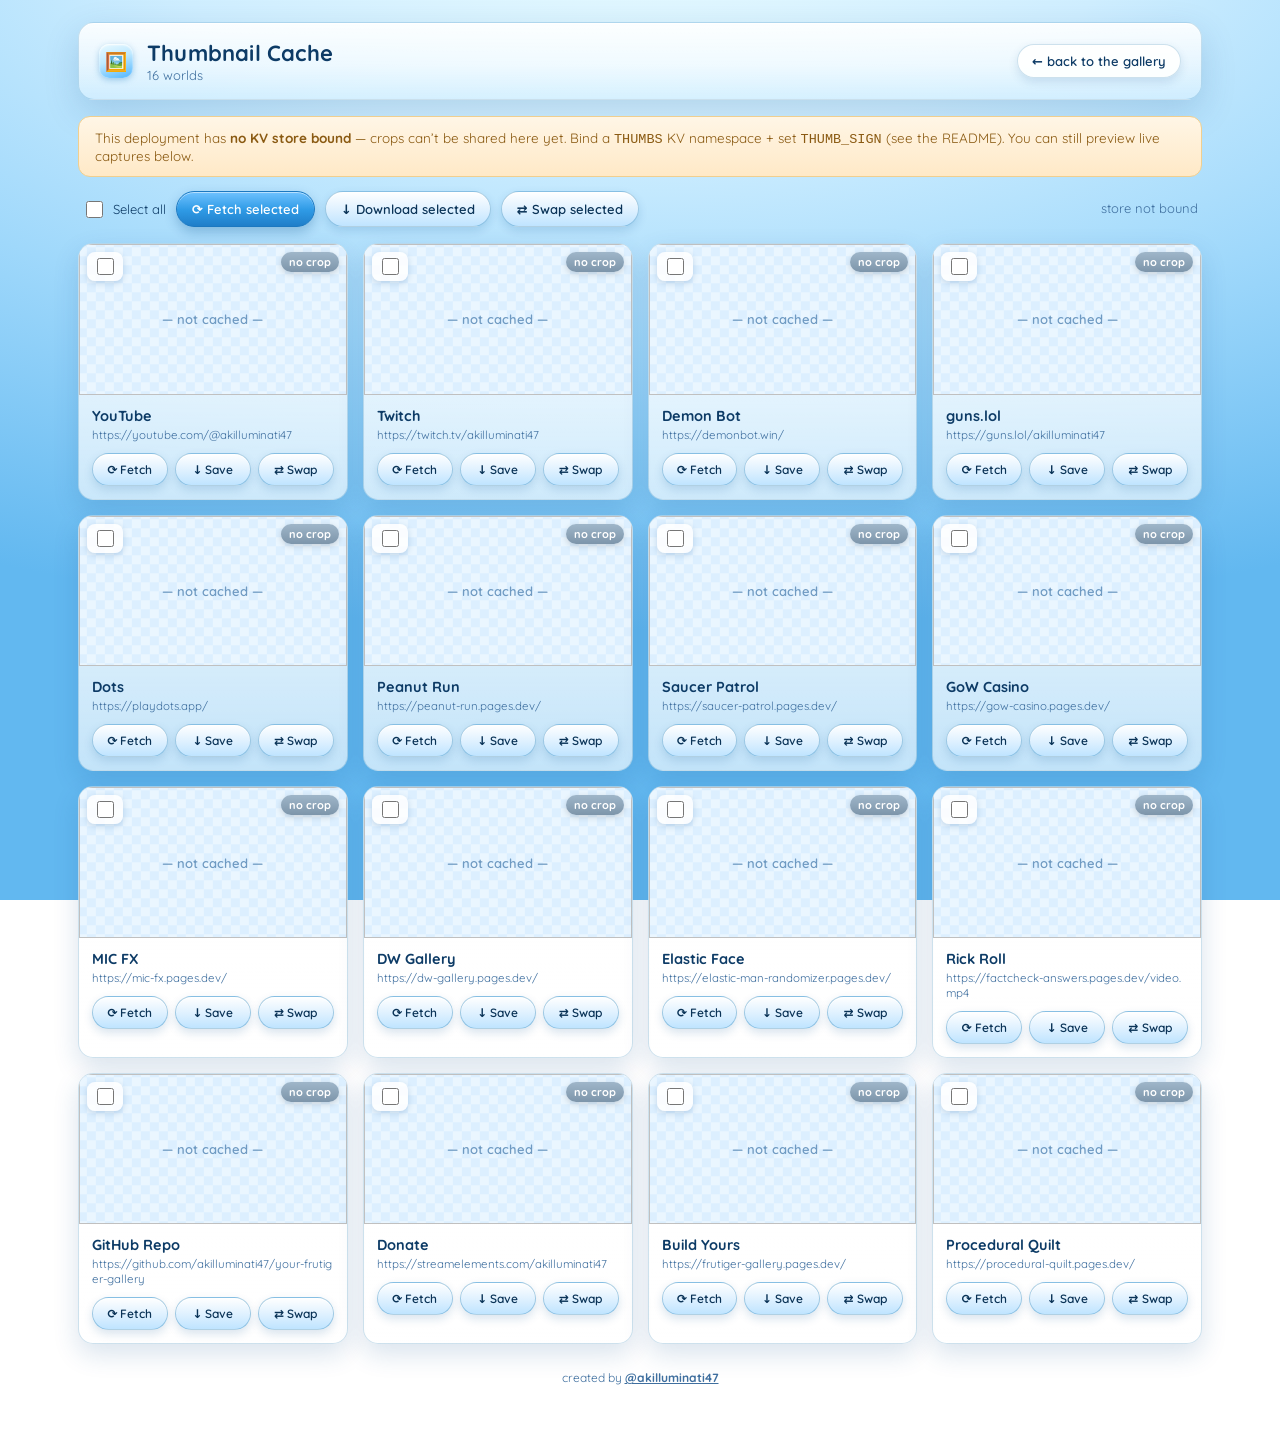
==== thumbs.html @ 0204e51e "the store learns whose portrait each world wears: a thum.io hold survives every auto-refresh, and a " ====
<!DOCTYPE html>
<html lang="en">
<head>
<meta charset="UTF-8" />
<meta name="viewport" content="width=device-width, initial-scale=1" />
<title>Thumbnail Cache · Frutiger Gallery</title>
<meta name="theme-color" content="#2aa9ff" />
<link rel="icon" type="image/svg+xml" href="/favicon.svg" />
<link rel="icon" href="/favicon.ico" sizes="any" />
<link rel="preconnect" href="https://fonts.googleapis.com" />
<link rel="stylesheet" href="https://fonts.googleapis.com/css2?family=Quicksand:wght@400;500;600;700&display=swap" />
<style>
  :root{
    --ink:#0d3b66; --ink-soft:#3f6f9f; --line:rgba(31,120,175,.22);
    --aqua1:#eafaff; --aqua2:#bfe9ff; --blue1:#4db4ff; --blue2:#1f8fe0;
    --good:#2f9e44; --warn:#e8a13a; --bad:#d0495f;
    --glass:rgba(255,255,255,.62); --glass-hi:rgba(255,255,255,.9);
  }
  *{ box-sizing:border-box; }
  html,body{ margin:0; min-height:100%; }
  body{
    font-family:'Quicksand',"Segoe UI",system-ui,sans-serif; color:var(--ink);
    background:
      radial-gradient(120% 80% at 50% -10%, #eafcff 0%, #cfeeff 32%, #9fd8fb 62%, #62b8f0 100%) fixed;
    -webkit-font-smoothing:antialiased;
  }
  /* drifting Aero bubbles, flat 2D */
  .bubbles{ position:fixed; inset:0; overflow:hidden; pointer-events:none; z-index:0; }
  .bubbles span{ position:absolute; bottom:-14vh; border-radius:50%;
    background:radial-gradient(circle at 32% 28%, rgba(255,255,255,.9), rgba(255,255,255,.25) 42%, rgba(120,200,255,.12) 70%);
    box-shadow:inset 0 0 12px rgba(255,255,255,.6); animation:rise linear infinite; opacity:.55; }
  @keyframes rise{ to{ transform:translateY(-120vh) translateX(3vw); opacity:0; } }

  .wrap{ position:relative; z-index:1; max-width:1160px; margin:0 auto; padding:22px 18px 70px; }

  header.bar{
    border-radius:16px; padding:16px 20px; margin-bottom:16px;
    background:linear-gradient(180deg, var(--glass-hi), var(--glass) 55%, rgba(214,240,255,.7));
    border:1px solid var(--line);
    box-shadow:0 1px 0 rgba(255,255,255,.9) inset, 0 12px 34px rgba(20,80,140,.18);
    display:flex; align-items:center; gap:14px; flex-wrap:wrap;
  }
  header.bar h1{ font-size:22px; margin:0; font-weight:700; letter-spacing:.2px; display:flex; align-items:center; gap:10px; }
  header.bar .sheen{ width:34px; height:34px; border-radius:10px; flex:0 0 auto;
    background:linear-gradient(160deg,#eafaff,#bfe9ff 45%,#4db4ff); box-shadow:inset 0 1px 2px #fff, 0 2px 6px rgba(30,120,190,.35);
    display:grid; place-items:center; font-size:18px; }
  header.bar .grow{ flex:1; }
  header.bar p{ margin:0; font-size:13px; color:var(--ink-soft); }
  a.home{ text-decoration:none; color:var(--ink); font-weight:600; font-size:13px;
    background:var(--glass-hi); border:1px solid var(--line); padding:8px 14px; border-radius:999px;
    box-shadow:0 1px 0 #fff inset, 0 4px 10px rgba(20,80,140,.14); }
  a.home:hover{ background:#fff; }

  .toolbar{ display:flex; align-items:center; gap:10px; flex-wrap:wrap; margin-bottom:16px; padding:0 4px; }
  .toolbar .status{ margin-left:auto; font-size:13px; color:var(--ink-soft); min-height:18px; }
  .banner{ border-radius:12px; padding:12px 16px; margin-bottom:14px; font-size:13.5px;
    background:linear-gradient(180deg,#fff6e6,#ffe9c7); border:1px solid #f0cf8f; color:#8a5a12; display:none; }
  .banner.show{ display:block; }

  button.btn{ font-family:inherit; font-weight:600; font-size:13px; color:#0a3357; cursor:pointer;
    border:1px solid rgba(31,120,175,.35); border-radius:999px; padding:9px 15px;
    background:linear-gradient(180deg,#ffffff, #dff1ff 52%, #bfe4ff);
    box-shadow:0 1px 0 #fff inset, 0 4px 10px rgba(20,90,150,.16); transition:filter .12s, transform .05s; }
  button.btn:hover{ filter:brightness(1.05); }
  button.btn:active{ transform:translateY(1px); }
  button.btn.primary{ color:#fff; border-color:#1c78c0;
    background:linear-gradient(180deg,#6fc2ff,#2f9be6 52%,#1f7ec9);
    box-shadow:0 1px 0 rgba(255,255,255,.5) inset, 0 5px 12px rgba(20,90,150,.3); }
  button.btn:disabled{ opacity:.5; cursor:default; filter:none; }

  .cbx{ display:inline-flex; align-items:center; gap:7px; font-size:13px; color:var(--ink); cursor:pointer; user-select:none; }
  .cbx input{ width:17px; height:17px; accent-color:#2f9be6; cursor:pointer; }

  .grid{ display:grid; grid-template-columns:repeat(auto-fill,minmax(250px,1fr)); gap:15px; }
  .card{ border-radius:15px; overflow:hidden; position:relative;
    background:linear-gradient(180deg, var(--glass-hi), var(--glass));
    border:1px solid var(--line); box-shadow:0 1px 0 #fff inset, 0 10px 26px rgba(20,80,140,.16); }
  .card.sel{ outline:2px solid #2f9be6; outline-offset:-2px; }
  .shot{ position:relative; aspect-ratio:16/9; background:
      repeating-conic-gradient(#eaf6ff 0% 25%, #dcefff 0% 50%) 50%/18px 18px; display:block; }
  .shot img{ width:100%; height:100%; object-fit:cover; display:block; }
  .shot .empty{ position:absolute; inset:0; display:grid; place-items:center; color:#6f9ac2; font-size:13px; font-weight:600; }
  .shot .pick{ position:absolute; top:8px; left:8px; z-index:2; background:rgba(255,255,255,.85);
    border-radius:8px; padding:3px 6px; box-shadow:0 2px 6px rgba(20,80,140,.2); }
  .shot .tag{ position:absolute; top:8px; right:8px; z-index:2; font-size:11px; font-weight:700; padding:3px 8px; border-radius:999px;
    color:#fff; box-shadow:0 2px 6px rgba(0,0,0,.15); }
  .tag.cached{ background:linear-gradient(180deg,#57c06e,#2f9e44); }
  .tag.none{ background:linear-gradient(180deg,#9fb6c9,#7d95aa); }
  .body{ padding:11px 13px 13px; }
  .body .name{ font-weight:700; font-size:14.5px; margin:0 0 2px; }
  .body .url{ font-size:11.5px; color:var(--ink-soft); word-break:break-all; margin:0 0 10px; }
  .body .age{ font-size:11px; color:var(--ink-soft); }
  .row{ display:flex; gap:7px; margin-top:9px; }
  .row .btn{ flex:1; padding:8px 6px; font-size:12px; }
  .mini{ font-size:11.5px; }
  footer{ text-align:center; margin-top:26px; font-size:12px; color:var(--ink-soft); }
  footer code{ background:rgba(255,255,255,.6); padding:1px 6px; border-radius:6px; }
  @media (prefers-reduced-motion: reduce){ .bubbles span{ animation:none; display:none; } }

  /* click-to-expand lightbox (view only — no uploads) */
  .shot img{ cursor:zoom-in; }
  .zoom{ position:fixed; inset:0; z-index:60; background:rgba(10,44,86,.55);
    -webkit-backdrop-filter:blur(4px); backdrop-filter:blur(4px);
    opacity:0; pointer-events:none; transition:opacity .28s ease; cursor:zoom-out; }
  .zoom.show{ opacity:1; pointer-events:auto; }
  .zoom img{ position:fixed; margin:0; border-radius:14px; object-fit:contain; background:rgba(255,255,255,.06);
    box-shadow:0 30px 90px rgba(8,40,80,.5), 0 0 0 3px rgba(255,255,255,.75);
    transition:left .34s cubic-bezier(.2,.72,.2,1), top .34s cubic-bezier(.2,.72,.2,1),
               width .34s cubic-bezier(.2,.72,.2,1), height .34s cubic-bezier(.2,.72,.2,1);
    will-change:left,top,width,height; }
  .zoom .hint{ position:fixed; bottom:20px; left:0; right:0; text-align:center; color:#fff;
    font-size:13px; font-weight:600; text-shadow:0 1px 4px rgba(0,40,80,.6); opacity:.85; }
  @media (prefers-reduced-motion: reduce){ .zoom img{ transition:none; } }

  /* ── shared glowing circle cursor (ported from the gallery) — mouse/pad/touch ── */
  body.cursor-live, body.cursor-live *{ cursor:none !important; }
  #crosshair{ position:fixed; left:0; top:0; z-index:90; pointer-events:none;
    transform:translate(-50%,-50%); opacity:0; transition:opacity .18s ease; }
  #crosshair.show{ opacity:1; }
  #crosshair .dot{ display:block; width:11px; height:11px; border-radius:50%; background:rgba(255,255,255,.95);
    box-shadow:0 0 8px rgba(120,210,255,.9), 0 0 2px rgba(0,80,160,.6);
    transition:transform .2s ease, background .2s ease, box-shadow .2s ease; }
  #crosshair.active .dot{ transform:scale(2.1); background:rgba(180,240,255,.98);
    box-shadow:0 0 18px rgba(120,210,255,1), 0 0 4px rgba(0,80,160,.7); }
  /* the virtual cursor lights whatever it's over — works for gamepad too (no native :hover) */
  .cursor-over{ filter:brightness(1.06); }
  button.cursor-over, a.cursor-over{ box-shadow:0 0 0 2px rgba(120,210,255,.7), 0 8px 18px rgba(20,90,150,.3) !important; }
</style>
</head>
<body>
<div class="bubbles" id="bubbles"></div>
<div class="wrap">
  <header class="bar">
    <span class="sheen">🖼️</span>
    <div>
      <h1>Thumbnail Cache</h1>
      <p id="sub">Reading the shared store…</p>
    </div>
    <span class="grow"></span>
    <a class="home" href="/" data-silent>← back to the gallery</a>
  </header>

  <div class="banner" id="banner"></div>

  <div class="toolbar">
    <label class="cbx"><input type="checkbox" id="all" /> Select all</label>
    <button class="btn primary" id="fetchSel">⟳ Fetch selected</button>
    <button class="btn" id="dlSel">↓ Download selected</button>
    <button class="btn" id="provSel">⇄ Swap selected</button>
    <span class="status" id="status"></span>
  </div>

  <div class="grid" id="grid"></div>

  <footer>
    created by <a href="https://github.com/akilluminati47/your-frutiger-gallery" style="color:inherit;font-weight:700;">@akilluminati47</a>
  </footer>
</div>

<div class="zoom" id="zoom"><img alt="expanded thumbnail" /><div class="hint">click anywhere to close</div></div>
<div id="crosshair"><span class="dot"></span></div>

<script type="module">
import { CONFIG } from './config.js';

const enc = encodeURIComponent;
const SHOT_W = 1600, SHOT_H = 900;
const $ = s => document.querySelector(s);

// ── bubbles ──
const bubbles = $('#bubbles');
for (let i = 0; i < 14; i++){
  const b = document.createElement('span');
  const size = 20 + Math.random()*70;
  b.style.cssText = `left:${Math.random()*100}%;width:${size}px;height:${size}px;
    animation-duration:${16+Math.random()*22}s;animation-delay:${-Math.random()*30}s;`;
  bubbles.appendChild(b);
}

// Fetch is the owner's deliberate re-capture, so a UNIQUE key rides the target:
// providers cache their render per exact URL, and a bare URL would happily replay
// a screenshot of the page as it USED to look (the stale-config poison) instead
// of rendering it fresh. Costs one render per press — exactly what Fetch means.
const freshTarget = url => {
  const full = /^https?:\/\//i.test(url) ? url : 'https://' + url;
  return `${full}${full.includes('?') ? '&' : '?'}fgfresh=${Date.now().toString(36)}`;
};
const microlinkURL = url =>
  `https://api.microlink.io/?url=${enc(freshTarget(url))}&screenshot=true&embed=screenshot.url`
  + `&viewport.width=${SHOT_W}&viewport.height=${SHOT_H}&viewport.deviceScaleFactor=1`
  + `&waitUntil=networkidle0&waitForTimeout=2500&meta=false`;
// thum.io rides through our own /api/shot proxy: its hotlink guard 403s a
// cross-origin browser fetch(), but the proxy captures server-side (16:9-pinned
// viewport, same as everywhere). The fgfresh-busted target defeats thum.io's
// upstream cache; &fresh= skips the proxy's own edge cache the same way.
const thumioURL = url =>
  `/api/shot?url=${enc(freshTarget(url))}&w=${SHOT_W}&h=${SHOT_H}&prov=thumio&fresh=${Date.now().toString(36)}`;

// ── per-world capture provider: microlink (sharp, 50/day per IP) ⇄ thum.io
// (keyless, quota-free). Every flip writes localStorage IMMEDIATELY — there is
// no save step, so a stray reload never loses a setting.
const PROV_KEY = 'fg-thumb-provider';
let prov = {};
try { prov = JSON.parse(localStorage.getItem(PROV_KEY) || '{}') || {}; } catch {}
const provOf  = url => prov[url] === 'thumio' ? 'thumio' : 'microlink';
const setProv = (url, p) => { prov[url] = p; try { localStorage.setItem(PROV_KEY, JSON.stringify(prov)); } catch {} };
const captureURL = url => provOf(url) === 'thumio' ? thumioURL(url) : microlinkURL(url);
const ago = ts => {
  if (!ts) return '';
  const s = Math.max(0, (Date.now() - ts) / 1000);
  if (s < 90) return 'just now';
  if (s < 5400) return Math.round(s/60) + ' min ago';
  if (s < 86400) return Math.round(s/3600) + ' h ago';
  return Math.round(s/86400) + ' d ago';
};

// worlds = corridor projects + every toggled-on end-wall slot, LIVE ones
// included: an interactive wall never shows its own crop on desktop, but its
// two static choices still matter — touch demotes live walls to normal
// captured worlds, and a design with the live toggle off hangs the capture —
// so the store needs entries for them like any other world.
const walls = CONFIG.walls || {};
const worlds = [
  ...(CONFIG.projects || []).map(p => ({ name: p.name, url: p.url })),
  ...['west','east'].filter(s => walls[s]?.on && walls[s].url?.trim())
                    .map(s => ({ name: walls[s].name || s + ' wall', url: walls[s].url.trim() })),
].filter((w, i, a) => a.findIndex(x => x.url === w.url) === i);   // dedupe by url

const grid = $('#grid'), statusEl = $('#status');
const setStatus = t => { statusEl.textContent = t || ''; };
const cards = new Map();   // url -> {el, img, tag, age, checkbox}

function slug(url){ return url.replace(/[^a-z0-9]+/gi,'-').replace(/^-+|-+$/g,'').slice(0,48) || 'thumb'; }
const previewSrc = url => `/api/thumb?url=${enc(url)}&v=${Date.now()}`;

function render(){
  grid.innerHTML = '';
  cards.clear();
  for (const w of worlds){
    const el = document.createElement('div');
    el.className = 'card';
    el.innerHTML = `
      <div class="shot">
        <label class="pick cbx"><input type="checkbox" /></label>
        <span class="tag none">no crop</span>
        <img alt="" hidden />
        <div class="empty">— not cached —</div>
      </div>
      <div class="body">
        <p class="name"></p>
        <p class="url"></p>
        <p class="age"></p>
        <p class="age hold" style="display:none;color:#7a5bb8;font-weight:700;">⚓ auto-refresh holds thum.io</p>
        <div class="row">
          <button class="btn mini act-fetch">⟳ Fetch</button>
          <button class="btn mini act-dl">↓ Save</button>
          <button class="btn mini act-prov"></button>
        </div>
      </div>`;
    el.querySelector('.name').textContent = w.name;
    el.querySelector('.url').textContent = w.url;
    const img = el.querySelector('img'), empty = el.querySelector('.empty');
    const tag = el.querySelector('.tag'), age = el.querySelector('.age');
    const hold = el.querySelector('.hold');
    const checkbox = el.querySelector('.pick input');

    checkbox.addEventListener('change', () => el.classList.toggle('sel', checkbox.checked));
    el.querySelector('.act-fetch').addEventListener('click', () => doFetch(w.url));
    el.querySelector('.act-dl').addEventListener('click', () => download(w.url, slug(w.url)));
    // Swap = show the OTHER provider's crop. The store parks up to one crop per
    // provider, so this first asks the server to exchange active↔parked; if
    // nothing is parked yet it captures the other provider's crop right here.
    // Preference persists the moment it flips — no save step.
    const provBtn = el.querySelector('.act-prov');
    provBtn.textContent = '⇄ Swap';
    provBtn.title = 'captures via ' + provOf(w.url);
    provBtn.addEventListener('click', () => doSwap(w));
    // click the crop (not the checkbox) → expand it XXL; any click shrinks it back
    el.querySelector('.shot').addEventListener('click', e => {
      if (e.target.closest('.pick')) return;
      if (!img.hidden && img.src) openZoom(img);
    });

    cards.set(w.url, { el, img, empty, tag, age, hold, checkbox, provBtn });
    grid.appendChild(el);
  }
  $('#sub').textContent = `${worlds.length} worlds`;
}

function showCrop(url, ts, prov){
  const c = cards.get(url); if (!c) return;
  c.img.hidden = false; c.empty.style.display = 'none';
  c.img.src = previewSrc(url);
  c.tag.className = 'tag cached';
  c.tag.textContent = prov ? (prov === 'thumio' ? 'thum.io' : 'microlink') : 'cached';
  c.age.textContent = ts ? 'captured ' + ago(ts) : 'stored';
  if (prov){ c.activeProv = prov; if (c.provBtn) c.provBtn.title = 'showing ' + prov; }
}
function showEmpty(url){
  const c = cards.get(url); if (!c) return;
  c.img.hidden = true; c.empty.style.display = 'grid';
  c.tag.className = 'tag none'; c.tag.textContent = 'no crop';
  c.age.textContent = '';
}
// the HOLD is the store's own memory (prov:<url> key, no TTL): a held world's
// auto-refresh renders on thum.io from every visitor, not just this browser.
// Mirror it into the card + localStorage so Fetch here follows it too.
function setHeld(url, held){
  const c = cards.get(url); if (!c) return;
  c.held = held;
  setProv(url, held ? 'thumio' : 'microlink');
  c.provBtn.title = held ? 'auto-refresh holds thum.io — ⇄ swaps back to microlink'
                         : 'captures via microlink (default)';
  c.hold.style.display = held ? '' : 'none';
}

async function refreshList(){
  let data;
  try { data = await (await fetch('/api/thumb?list', { cache:'no-store' })).json(); }
  catch { data = { bound:false, thumbs:[] }; }
  const banner = $('#banner');
  if (!data.bound){
    banner.className = 'banner show';
    banner.innerHTML = 'This deployment has <b>no KV store bound</b> — crops can’t be shared here yet. '
      + 'Bind a <code>THUMBS</code> KV namespace + set <code>THUMB_SIGN</code> (see the README). '
      + 'You can still preview live captures below.';
  } else { banner.className = 'banner'; }
  const byUrl = new Map((data.thumbs||[]).map(t => [t.url, t]));
  // held worlds (the store's own no-TTL memory) — shown even on browsers that
  // never flipped anything locally, and synced into this browser's preference
  const heldSet = new Set(data.held || []);
  for (const w of worlds){
    const full = /^https?:\/\//i.test(w.url) ? w.url : 'https://' + w.url;
    const t = byUrl.get(full) || byUrl.get(w.url);
    if (t){ showCrop(w.url, t.ts, t.prov); if (t.prov) setProv(w.url, t.prov); }   // pref follows what's showing
    else showEmpty(w.url);
    setHeld(w.url, heldSet.has(full) || heldSet.has(w.url));
  }
  const n = (data.thumbs||[]).length;
  setStatus(data.bound ? `${n} crop${n===1?'':'s'} in the store` : 'store not bound');
}

async function getToken(url){
  const r = await fetch(`/api/thumb?url=${enc(url)}`, { cache:'no-store' });
  return r.headers.get('x-thumb-ask');
}
async function doFetch(url){
  const c = cards.get(url); if (c) { c.tag.className='tag none'; c.tag.textContent='fetching…'; }
  try {
    const p = provOf(url);
    const tok = await getToken(url);
    const res = await fetch(captureURL(url), { mode:'cors' });
    if (!res.ok) throw new Error(p + ' ' + res.status + (p === 'microlink' && res.status === 429 ? ' (IP quota spent — try cellular or ⇄ Swap)' : ''));
    const blob = await res.blob();
    if (!blob.type.startsWith('image/')) throw new Error('not an image');
    if (!tok) throw new Error('no store bound');
    // prov rides along so the store can PARK a different provider's crop
    // instead of erasing it — each world keeps up to one crop per provider.
    // hold=1 marks this as the owner's DELIBERATE pick: thum.io pins the
    // world's auto-refresh to thum.io (every future 24h re-capture, from any
    // visitor, renders there); microlink releases the hold back to default.
    const put = await fetch(`/api/thumb?url=${enc(url)}&t=${enc(tok)}&prov=${p}&hold=1`, { method:'PUT', body:blob, headers:{ 'content-type':blob.type } });
    if (!put.ok) throw new Error('store ' + put.status);
    showCrop(url, Date.now(), p); setHeld(url, p === 'thumio'); setStatus('stored ' + url);
  } catch (e){
    if (c) { c.tag.className='tag none'; c.tag.textContent='failed'; }
    setStatus('✗ ' + url + ' — ' + e.message);
  }
}
// Swap: flip a world to the OTHER provider's crop. Server-side exchange first
// (both crops stay stored — nothing is erased); when the other crop isn't
// parked yet, auto-fetch it — that PUT parks the current one and the pair is
// complete. Either way the preference lands in localStorage immediately.
async function doSwap(w){
  const c = cards.get(w.url);
  const cur = c?.activeProv || provOf(w.url);
  const want = cur === 'microlink' ? 'thumio' : 'microlink';
  setProv(w.url, want);
  if (c?.provBtn) c.provBtn.title = 'captures via ' + want;
  try {
    const tok = await getToken(w.url);
    if (!tok) throw new Error('no store bound');
    const r = await fetch(`/api/thumb?url=${enc(w.url)}&swap=1&t=${enc(tok)}`, { method:'PUT' });
    if (r.ok){
      const j = await r.json().catch(() => null);
      const active = j?.active || want;
      setProv(w.url, active);
      showCrop(w.url, Date.now(), active);
      // the server moved the hold with the swap: thum.io active = held (every
      // future auto-refresh renders there), microlink active = released
      setHeld(w.url, active === 'thumio');
      setStatus(`${w.name} → ${active === 'thumio' ? 'thum.io' : 'microlink'} crop`
              + (active === 'thumio' ? ' (held for auto-refresh)' : ''));
      return;
    }
    // nothing parked for the other side yet → capture it now (parks the old one)
    setStatus(`${w.name}: no stored ${want} crop — fetching…`);
    await doFetch(w.url);
  } catch (e){ setStatus('✗ swap ' + w.url + ' — ' + e.message); }
}

async function download(url, name){
  try {
    const r = await fetch(`/api/thumb?url=${enc(url)}`);
    if (!r.ok) { setStatus('nothing cached for ' + url); return; }
    const blob = await r.blob();
    const a = document.createElement('a');
    a.href = URL.createObjectURL(blob); a.download = name + '.png'; a.click();
    setTimeout(() => URL.revokeObjectURL(a.href), 4000);
  } catch (e){ setStatus('✗ download — ' + e.message); }
}

const selected = () => worlds.filter(w => cards.get(w.url)?.checkbox.checked);
$('#all').addEventListener('change', e => {
  for (const w of worlds){ const c = cards.get(w.url); if (c){ c.checkbox.checked = e.target.checked; c.el.classList.toggle('sel', e.target.checked); } }
});
$('#fetchSel').addEventListener('click', async () => {
  const sel = selected(); if (!sel.length) return setStatus('nothing selected');
  $('#fetchSel').disabled = true;
  let i = 0;
  for (const w of sel){ setStatus(`fetching ${++i}/${sel.length}…`); await doFetch(w.url); }   // sequential: kind to microlink's burst limit
  $('#fetchSel').disabled = false; setStatus(`done — fetched ${sel.length}`);
});
$('#dlSel').addEventListener('click', async () => {
  const sel = selected(); if (!sel.length) return setStatus('nothing selected');
  for (const w of sel){ await download(w.url, slug(w.url)); await new Promise(r => setTimeout(r, 250)); }
});
// group swap: each selected world bounces to its own OTHER provider's crop,
// sequentially (auto-fetches are kind to the burst limits). Every flip writes
// localStorage immediately, same as the per-card pill.
$('#provSel').addEventListener('click', async () => {
  const sel = selected(); if (!sel.length) return setStatus('nothing selected');
  $('#provSel').disabled = true;
  let i = 0;
  for (const w of sel){ setStatus(`swapping ${++i}/${sel.length}…`); await doSwap(w); }
  $('#provSel').disabled = false; setStatus(`done — swapped ${sel.length}`);
});

// ── click-to-expand lightbox: grow from the card's spot to XXL, click to shrink ──
const zoom = $('#zoom'), zoomImg = zoom.querySelector('img');
let zoomState = null;
const rectOf = el => { const r = el.getBoundingClientRect(); return { left:r.left, top:r.top, width:r.width, height:r.height }; };
const place = r => { zoomImg.style.left=r.left+'px'; zoomImg.style.top=r.top+'px'; zoomImg.style.width=r.width+'px'; zoomImg.style.height=r.height+'px'; };
function targetRect(nw, nh){
  const maxW = innerWidth*0.94, maxH = innerHeight*0.9;
  const ar = (nw && nh) ? nw/nh : 16/9;
  let w = maxW, h = w/ar;
  if (h > maxH){ h = maxH; w = h*ar; }
  return { left:(innerWidth-w)/2, top:(innerHeight-h)/2, width:w, height:h };
}
function openZoom(srcImg){
  if (zoomState) return;
  const from = rectOf(srcImg);
  zoomState = { from };
  zoomImg.src = srcImg.src;
  place(from);
  zoom.classList.add('show');
  const grow = () => requestAnimationFrame(() => place(targetRect(zoomImg.naturalWidth, zoomImg.naturalHeight)));
  if (zoomImg.complete && zoomImg.naturalWidth) grow(); else zoomImg.onload = grow;
}
function closeZoom(){
  if (!zoomState) return;
  place(zoomState.from);                 // shrink back to the card spot
  zoom.classList.remove('show');
  const s = zoomState; zoomState = null;
  setTimeout(() => { if (!zoomState) zoomImg.removeAttribute('src'); }, 360);
}
zoom.addEventListener('click', closeZoom);
addEventListener('keydown', e => { if (e.key === 'Escape') closeZoom(); });
addEventListener('resize', () => { if (zoomState) place(targetRect(zoomImg.naturalWidth, zoomImg.naturalHeight)); });

// ── console SFX: Information Bar on hover, User Account Control on press ──
const sfx = (() => {
  const SRC = { hover:'/sfx/Windows Information Bar.wav', press:'/sfx/Windows User Account Control.wav' };
  let ctx, master; const raw = {}, bufs = {};
  for (const [k,u] of Object.entries(SRC)) raw[k] = fetch(u).then(r => r.ok ? r.arrayBuffer() : null).catch(() => null);
  function init(){
    if (ctx){ ctx.resume(); return; }
    ctx = new (window.AudioContext || window.webkitAudioContext)();
    master = ctx.createGain(); master.gain.value = 0.6; master.connect(ctx.destination);
    for (const k of Object.keys(raw)) raw[k].then(ab => ab && ctx.decodeAudioData(ab)).then(b => bufs[k]=b).catch(()=>{});
  }
  function play(k, g){ if (!ctx || !bufs[k]) return; const s = ctx.createBufferSource(); s.buffer = bufs[k];
    const gain = ctx.createGain(); gain.gain.value = g; s.connect(gain); gain.connect(master); s.start(); }
  return { init, hover:() => play('hover', 0.5), press:() => play('press', 0.9) };
})();
addEventListener('pointerdown', () => sfx.init(), { once:true });
addEventListener('keydown',     () => sfx.init(), { once:true });

// ── glowing circle cursor shared by mouse, gamepad, and touch ──
const cross = document.getElementById('crosshair');
const INTERACTIVE = 'button, a, label.cbx, .card .shot';
let hoverEl = null;
function setHover(el){
  const t = (el && !el.disabled) ? el : null;
  if (t === hoverEl) return;
  hoverEl?.classList.remove('cursor-over');
  t?.classList.add('cursor-over');
  hoverEl = t; cross.classList.toggle('active', !!t);
  if (t) sfx.hover();
}
const atPoint = (x, y) => document.elementFromPoint(x, y)?.closest?.(INTERACTIVE) || null;
addEventListener('mousemove', e => {
  document.body.classList.add('cursor-live');
  cross.style.left = e.clientX + 'px'; cross.style.top = e.clientY + 'px'; cross.classList.add('show');
  setHover(atPoint(e.clientX, e.clientY));
}, { passive:true });
document.addEventListener('mouseleave', () => { cross.classList.remove('show'); setHover(null); });
addEventListener('click', e => { if (e.target.closest(INTERACTIVE) && !e.target.closest('[data-silent]')) sfx.press(); }, true);

// touch: a finger drives the circle; the native tap still fires the control
addEventListener('touchstart', e => {
  const t = e.touches[0]; if (!t) return;
  cross.style.left = t.clientX + 'px'; cross.style.top = t.clientY + 'px'; cross.classList.add('show');
  cross.classList.toggle('active', !!atPoint(t.clientX, t.clientY));
}, { passive:true });
addEventListener('touchmove', e => {
  const t = e.touches[0]; if (!t) return;
  cross.style.left = t.clientX + 'px'; cross.style.top = t.clientY + 'px';
  cross.classList.toggle('active', !!atPoint(t.clientX, t.clientY));
}, { passive:true });
addEventListener('touchend', () => setTimeout(() => cross.classList.remove('show'), 350));

// gamepad: left stick moves the circle, A clicks what it's over, right stick scrolls
let padIndex = null, aPrev = false, lastPadT = performance.now();
const pc = { x: innerWidth/2, y: innerHeight/2, ready:false };
addEventListener('gamepadconnected',    e => { padIndex = e.gamepad.index; sfx.init(); });
addEventListener('gamepaddisconnected', e => { if (padIndex === e.gamepad.index){ padIndex = null; cross.classList.remove('show'); setHover(null); } });
function padLoop(now){
  const dt = Math.min(0.05, (now - lastPadT) / 1000); lastPadT = now;
  const gp = (padIndex != null && navigator.getGamepads) ? navigator.getGamepads()[padIndex] : null;
  if (gp){
    const dz = v => Math.abs(v) < 0.14 ? 0 : v;
    const lx = dz(gp.axes[0] || 0), ly = dz(gp.axes[1] || 0), ry = dz(gp.axes[3] || 0);
    if (lx || ly) pc.ready = true;
    pc.x = Math.max(0, Math.min(innerWidth,  pc.x + lx * 950 * dt));
    pc.y = Math.max(0, Math.min(innerHeight, pc.y + ly * 950 * dt));
    if (ry) scrollBy(0, ry * 900 * dt);
    if (pc.ready){
      document.body.classList.add('cursor-live');
      cross.style.left = pc.x + 'px'; cross.style.top = pc.y + 'px'; cross.classList.add('show');
      setHover(atPoint(pc.x, pc.y));
      const a = !!gp.buttons[0]?.pressed;
      if (a && !aPrev && hoverEl){ sfx.press(); hoverEl.click(); }
      aPrev = a;
    }
  }
  requestAnimationFrame(padLoop);
}
requestAnimationFrame(padLoop);

render();
refreshList();
</script>
</body>
</html>
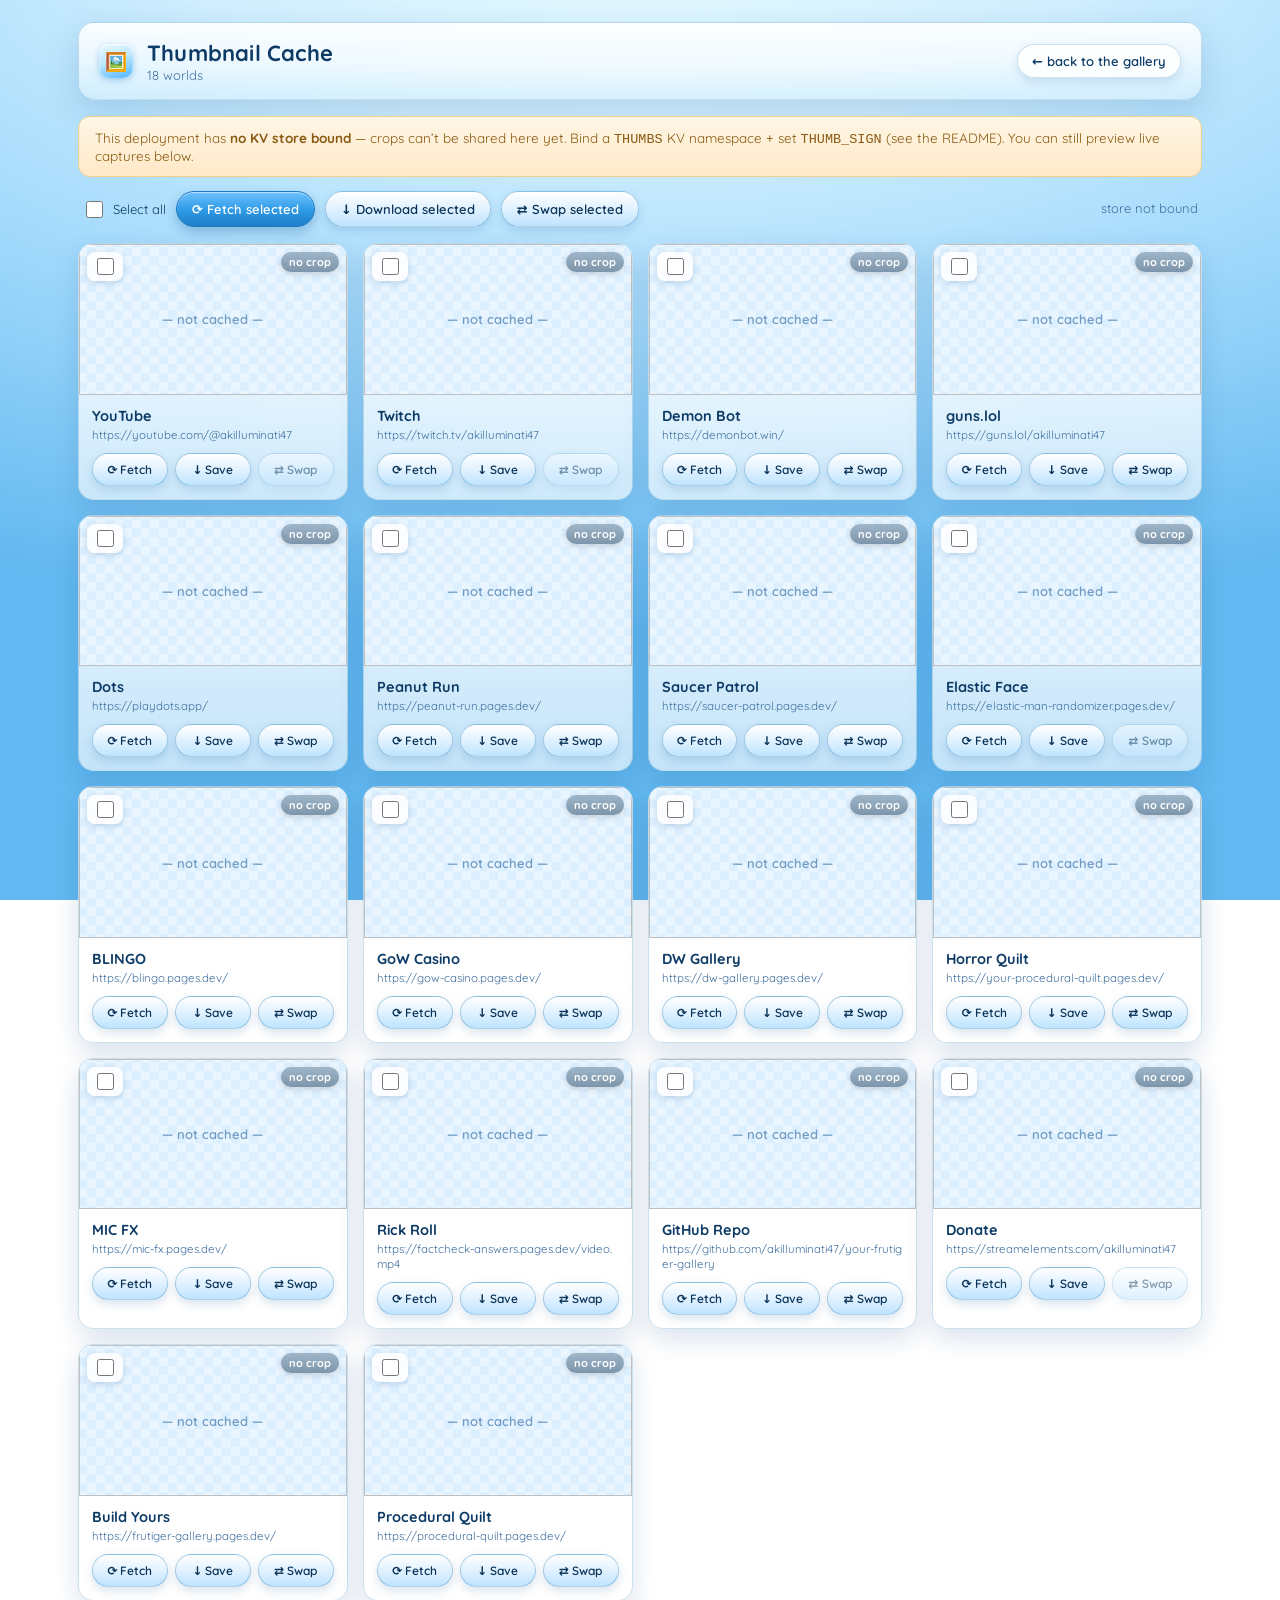
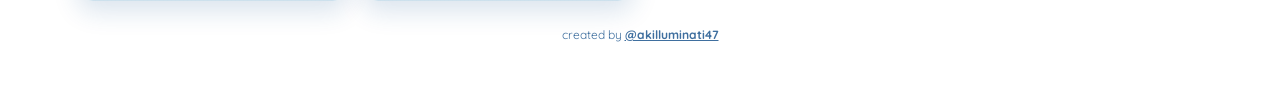
==== commit 08152755: "owner.config can pin a world's thumbnail provider; /thumbs greys out its Swap Some pages only ever c" ====
--- a/thumbs.html
+++ b/thumbs.html
@@ -167,6 +167,13 @@
 const SHOT_W = 1600, SHOT_H = 900;
 const $ = s => document.querySelector(s);
 
+// tell an open gallery tab a crop changed, so it re-pulls the store at once
+// instead of waiting for a tab-refocus (its own belt-and-braces cue). Harmless
+// where the gallery isn't open; unsupported browsers just lean on refocus.
+let _bc = null;
+try { _bc = new BroadcastChannel('fg-thumbs'); } catch {}
+const pingGallery = () => { try { _bc?.postMessage('changed'); } catch {} };
+
 // ── bubbles ──
 const bubbles = $('#bubbles');
 for (let i = 0; i < 14; i++){
@@ -196,15 +203,37 @@
 const thumioURL = url =>
   `/api/shot?url=${enc(freshTarget(url))}&w=${SHOT_W}&h=${SHOT_H}&prov=thumio&fresh=${Date.now().toString(36)}`;
 
+// worlds = corridor projects + every toggled-on end-wall slot, LIVE ones
+// included: an interactive wall never shows its own crop on desktop, but its
+// two static choices still matter — touch demotes live walls to normal
+// captured worlds, and a design with the live toggle off hangs the capture —
+// so the store needs entries for them like any other world.
+// A world may carry thumbLock ("thumio" | "microlink") from owner.config.json:
+// the owner pinning that world to one provider because the other never renders
+// it right. Anything else (absent, empty, a typo) leaves it swappable.
+const walls = CONFIG.walls || {};
+const lockOf_ = w => (w?.thumbLock === 'thumio' || w?.thumbLock === 'microlink') ? w.thumbLock : null;
+const worlds = [
+  ...(CONFIG.projects || []).map(p => ({ name: p.name, url: p.url, lock: lockOf_(p) })),
+  ...['west','east'].filter(s => walls[s]?.on && walls[s].url?.trim())
+                    .map(s => ({ name: walls[s].name || s + ' wall', url: walls[s].url.trim(), lock: lockOf_(walls[s]) })),
+].filter((w, i, a) => a.findIndex(x => x.url === w.url) === i);   // dedupe by url
+const LOCKS = new Map(worlds.filter(w => w.lock).map(w => [w.url, w.lock]));
+
 // ── per-world capture provider: microlink (sharp, 50/day per IP) ⇄ thum.io
 // (keyless, quota-free). Every flip writes localStorage IMMEDIATELY — there is
 // no save step, so a stray reload never loses a setting.
+// An owner-config lock OUTRANKS all of it: it wins over the stored preference
+// (so Fetch always captures via the locked provider — and the hold that PUT
+// writes pins every visitor's auto-refresh there too) and setProv refuses to
+// record anything against it, so a Fetch or a held-sync can't drift it loose.
 const PROV_KEY = 'fg-thumb-provider';
 let prov = {};
 try { prov = JSON.parse(localStorage.getItem(PROV_KEY) || '{}') || {}; } catch {}
-const provOf  = url => prov[url] === 'thumio' ? 'thumio' : 'microlink';
-const setProv = (url, p) => { prov[url] = p; try { localStorage.setItem(PROV_KEY, JSON.stringify(prov)); } catch {} };
-const captureURL = url => provOf(url) === 'thumio' ? thumioURL(url) : microlinkURL(url);
+const lockOf  = url => LOCKS.get(url) || null;
+const provOf  = url => lockOf(url) || (prov[url] === 'thumio' ? 'thumio' : 'microlink');
+const setProv = (url, p) => { if (lockOf(url)) return; prov[url] = p; try { localStorage.setItem(PROV_KEY, JSON.stringify(prov)); } catch {} };
+const captureVia = (url, p) => p === 'thumio' ? thumioURL(url) : microlinkURL(url);
 const ago = ts => {
   if (!ts) return '';
   const s = Math.max(0, (Date.now() - ts) / 1000);
@@ -214,21 +243,20 @@
   return Math.round(s/86400) + ' d ago';
 };
 
-// worlds = corridor projects + every toggled-on end-wall slot, LIVE ones
-// included: an interactive wall never shows its own crop on desktop, but its
-// two static choices still matter — touch demotes live walls to normal
-// captured worlds, and a design with the live toggle off hangs the capture —
-// so the store needs entries for them like any other world.
-const walls = CONFIG.walls || {};
-const worlds = [
-  ...(CONFIG.projects || []).map(p => ({ name: p.name, url: p.url })),
-  ...['west','east'].filter(s => walls[s]?.on && walls[s].url?.trim())
-                    .map(s => ({ name: walls[s].name || s + ' wall', url: walls[s].url.trim() })),
-].filter((w, i, a) => a.findIndex(x => x.url === w.url) === i);   // dedupe by url
-
 const grid = $('#grid'), statusEl = $('#status');
 const setStatus = t => { statusEl.textContent = t || ''; };
 const cards = new Map();   // url -> {el, img, tag, age, checkbox}
+
+// The ⇄ Swap pill's tooltip is rewritten from a few places (the crop that came
+// back, the store's hold, a swap just taken), so the owner-config lock is
+// applied HERE rather than at any one of them — otherwise the next refresh
+// would quietly hand a locked world its swappable tooltip back.
+function setProvBtn(url, note){
+  const c = cards.get(url); if (!c?.provBtn) return;
+  const lock = lockOf(url);
+  c.provBtn.disabled = !!lock;                       // greys out via button.btn:disabled
+  c.provBtn.title = lock ? 'owner config locked' : note;
+}
 
 function slug(url){ return url.replace(/[^a-z0-9]+/gi,'-').replace(/^-+|-+$/g,'').slice(0,48) || 'thumb'; }
 const previewSrc = url => `/api/thumb?url=${enc(url)}&v=${Date.now()}`;
@@ -250,7 +278,6 @@
         <p class="name"></p>
         <p class="url"></p>
         <p class="age"></p>
-        <p class="age hold" style="display:none;color:#7a5bb8;font-weight:700;">⚓ auto-refresh holds thum.io</p>
         <div class="row">
           <button class="btn mini act-fetch">⟳ Fetch</button>
           <button class="btn mini act-dl">↓ Save</button>
@@ -261,7 +288,6 @@
     el.querySelector('.url').textContent = w.url;
     const img = el.querySelector('img'), empty = el.querySelector('.empty');
     const tag = el.querySelector('.tag'), age = el.querySelector('.age');
-    const hold = el.querySelector('.hold');
     const checkbox = el.querySelector('.pick input');
 
     checkbox.addEventListener('change', () => el.classList.toggle('sel', checkbox.checked));
@@ -271,17 +297,24 @@
     // provider, so this first asks the server to exchange active↔parked; if
     // nothing is parked yet it captures the other provider's crop right here.
     // Preference persists the moment it flips — no save step.
+    // A thumbLock world has no other side to show: the pill greys out and the
+    // click never binds (disabled already swallows it — this just says so).
     const provBtn = el.querySelector('.act-prov');
     provBtn.textContent = '⇄ Swap';
-    provBtn.title = 'captures via ' + provOf(w.url);
-    provBtn.addEventListener('click', () => doSwap(w));
+    if (w.lock){
+      provBtn.disabled = true;
+      provBtn.title = 'owner config locked';
+    } else {
+      provBtn.title = 'captures via ' + provOf(w.url);
+      provBtn.addEventListener('click', () => doSwap(w));
+    }
     // click the crop (not the checkbox) → expand it XXL; any click shrinks it back
     el.querySelector('.shot').addEventListener('click', e => {
       if (e.target.closest('.pick')) return;
       if (!img.hidden && img.src) openZoom(img);
     });
 
-    cards.set(w.url, { el, img, empty, tag, age, hold, checkbox, provBtn });
+    cards.set(w.url, { el, img, empty, tag, age, checkbox, provBtn });
     grid.appendChild(el);
   }
   $('#sub').textContent = `${worlds.length} worlds`;
@@ -294,7 +327,7 @@
   c.tag.className = 'tag cached';
   c.tag.textContent = prov ? (prov === 'thumio' ? 'thum.io' : 'microlink') : 'cached';
   c.age.textContent = ts ? 'captured ' + ago(ts) : 'stored';
-  if (prov){ c.activeProv = prov; if (c.provBtn) c.provBtn.title = 'showing ' + prov; }
+  if (prov){ c.activeProv = prov; setProvBtn(url, 'showing ' + prov); }
 }
 function showEmpty(url){
   const c = cards.get(url); if (!c) return;
@@ -304,14 +337,15 @@
 }
 // the HOLD is the store's own memory (prov:<url> key, no TTL): a held world's
 // auto-refresh renders on thum.io from every visitor, not just this browser.
-// Mirror it into the card + localStorage so Fetch here follows it too.
+// Mirror it into localStorage so Fetch here follows it too — no badge, no
+// message: the provider tag on the crop already says who took it, and setting
+// a provider means expecting it to hold. The tooltip alone carries the detail.
 function setHeld(url, held){
   const c = cards.get(url); if (!c) return;
   c.held = held;
-  setProv(url, held ? 'thumio' : 'microlink');
-  c.provBtn.title = held ? 'auto-refresh holds thum.io — ⇄ swaps back to microlink'
-                         : 'captures via microlink (default)';
-  c.hold.style.display = held ? '' : 'none';
+  setProv(url, held ? 'thumio' : 'microlink');   // no-op on a locked world
+  setProvBtn(url, held ? 'auto-refresh holds thum.io — ⇄ swaps back to microlink'
+                       : 'captures via microlink (default)');
 }
 
 async function refreshList(){
@@ -349,19 +383,35 @@
   try {
     const p = provOf(url);
     const tok = await getToken(url);
-    const res = await fetch(captureURL(url), { mode:'cors' });
+    if (!tok) throw new Error('no store bound');
+    const res = await fetch(captureVia(url, p), { mode:'cors' });
     if (!res.ok) throw new Error(p + ' ' + res.status + (p === 'microlink' && res.status === 429 ? ' (IP quota spent — try cellular or ⇄ Swap)' : ''));
     const blob = await res.blob();
     if (!blob.type.startsWith('image/')) throw new Error('not an image');
-    if (!tok) throw new Error('no store bound');
-    // prov rides along so the store can PARK a different provider's crop
-    // instead of erasing it — each world keeps up to one crop per provider.
     // hold=1 marks this as the owner's DELIBERATE pick: thum.io pins the
     // world's auto-refresh to thum.io (every future 24h re-capture, from any
     // visitor, renders there); microlink releases the hold back to default.
+    // Either way the toggle now OWNS the active slot server-side — a gallery
+    // visitor's capture from the other provider parks as alt, never bumps it.
     const put = await fetch(`/api/thumb?url=${enc(url)}&t=${enc(tok)}&prov=${p}&hold=1`, { method:'PUT', body:blob, headers:{ 'content-type':blob.type } });
     if (!put.ok) throw new Error('store ' + put.status);
-    showCrop(url, Date.now(), p); setHeld(url, p === 'thumio'); setStatus('stored ' + url);
+    showCrop(url, Date.now(), p); setHeld(url, p === 'thumio'); pingGallery(); setStatus('stored ' + url);
+    // Fetch catches BOTH sides: the OTHER provider's crop rides straight into
+    // the PARKED slot (alt=1 — active crop and hold untouched), so ⇄ Swap is a
+    // pure server-side exchange with the option already waiting. Best-effort:
+    // a failed alt capture never marks the fetch failed, and the gallery's own
+    // background backfill completes the pair later anyway.
+    try {
+      const q = p === 'thumio' ? 'microlink' : 'thumio';
+      const r2 = await fetch(captureVia(url, q), { mode:'cors' });
+      if (r2.ok){
+        const b2 = await r2.blob();
+        if (b2.type.startsWith('image/')){
+          await fetch(`/api/thumb?url=${enc(url)}&t=${enc(tok)}&prov=${q}&alt=1`, { method:'PUT', body:b2, headers:{ 'content-type':b2.type } });
+          setStatus('stored ' + url + ' — swap pair ready');
+        }
+      }
+    } catch { /* pair completes on the next gallery visit */ }
   } catch (e){
     if (c) { c.tag.className='tag none'; c.tag.textContent='failed'; }
     setStatus('✗ ' + url + ' — ' + e.message);
@@ -372,11 +422,14 @@
 // parked yet, auto-fetch it — that PUT parks the current one and the pair is
 // complete. Either way the preference lands in localStorage immediately.
 async function doSwap(w){
+  // the pill is already disabled for these — this covers the group action
+  // (and the gamepad's synthetic click) reaching the same path
+  if (lockOf(w.url)) return setStatus(`${w.name} — provider locked in owner config`);
   const c = cards.get(w.url);
   const cur = c?.activeProv || provOf(w.url);
   const want = cur === 'microlink' ? 'thumio' : 'microlink';
   setProv(w.url, want);
-  if (c?.provBtn) c.provBtn.title = 'captures via ' + want;
+  setProvBtn(w.url, 'captures via ' + want);
   try {
     const tok = await getToken(w.url);
     if (!tok) throw new Error('no store bound');
@@ -389,8 +442,8 @@
       // the server moved the hold with the swap: thum.io active = held (every
       // future auto-refresh renders there), microlink active = released
       setHeld(w.url, active === 'thumio');
-      setStatus(`${w.name} → ${active === 'thumio' ? 'thum.io' : 'microlink'} crop`
-              + (active === 'thumio' ? ' (held for auto-refresh)' : ''));
+      pingGallery();
+      setStatus(`${w.name} → ${active === 'thumio' ? 'thum.io' : 'microlink'} crop`);
       return;
     }
     // nothing parked for the other side yet → capture it now (parks the old one)
@@ -429,11 +482,17 @@
 // sequentially (auto-fetches are kind to the burst limits). Every flip writes
 // localStorage immediately, same as the per-card pill.
 $('#provSel').addEventListener('click', async () => {
-  const sel = selected(); if (!sel.length) return setStatus('nothing selected');
+  const picked = selected();
+  if (!picked.length) return setStatus('nothing selected');
+  // owner-config locks drop out here rather than failing one by one
+  const sel = picked.filter(w => !lockOf(w.url));
+  const locked = picked.length - sel.length;
+  if (!sel.length) return setStatus(`nothing to swap — ${locked} locked in owner config`);
   $('#provSel').disabled = true;
   let i = 0;
   for (const w of sel){ setStatus(`swapping ${++i}/${sel.length}…`); await doSwap(w); }
-  $('#provSel').disabled = false; setStatus(`done — swapped ${sel.length}`);
+  $('#provSel').disabled = false;
+  setStatus(`done — swapped ${sel.length}${locked ? ` · skipped ${locked} locked` : ''}`);
 });
 
 // ── click-to-expand lightbox: grow from the card's spot to XXL, click to shrink ──
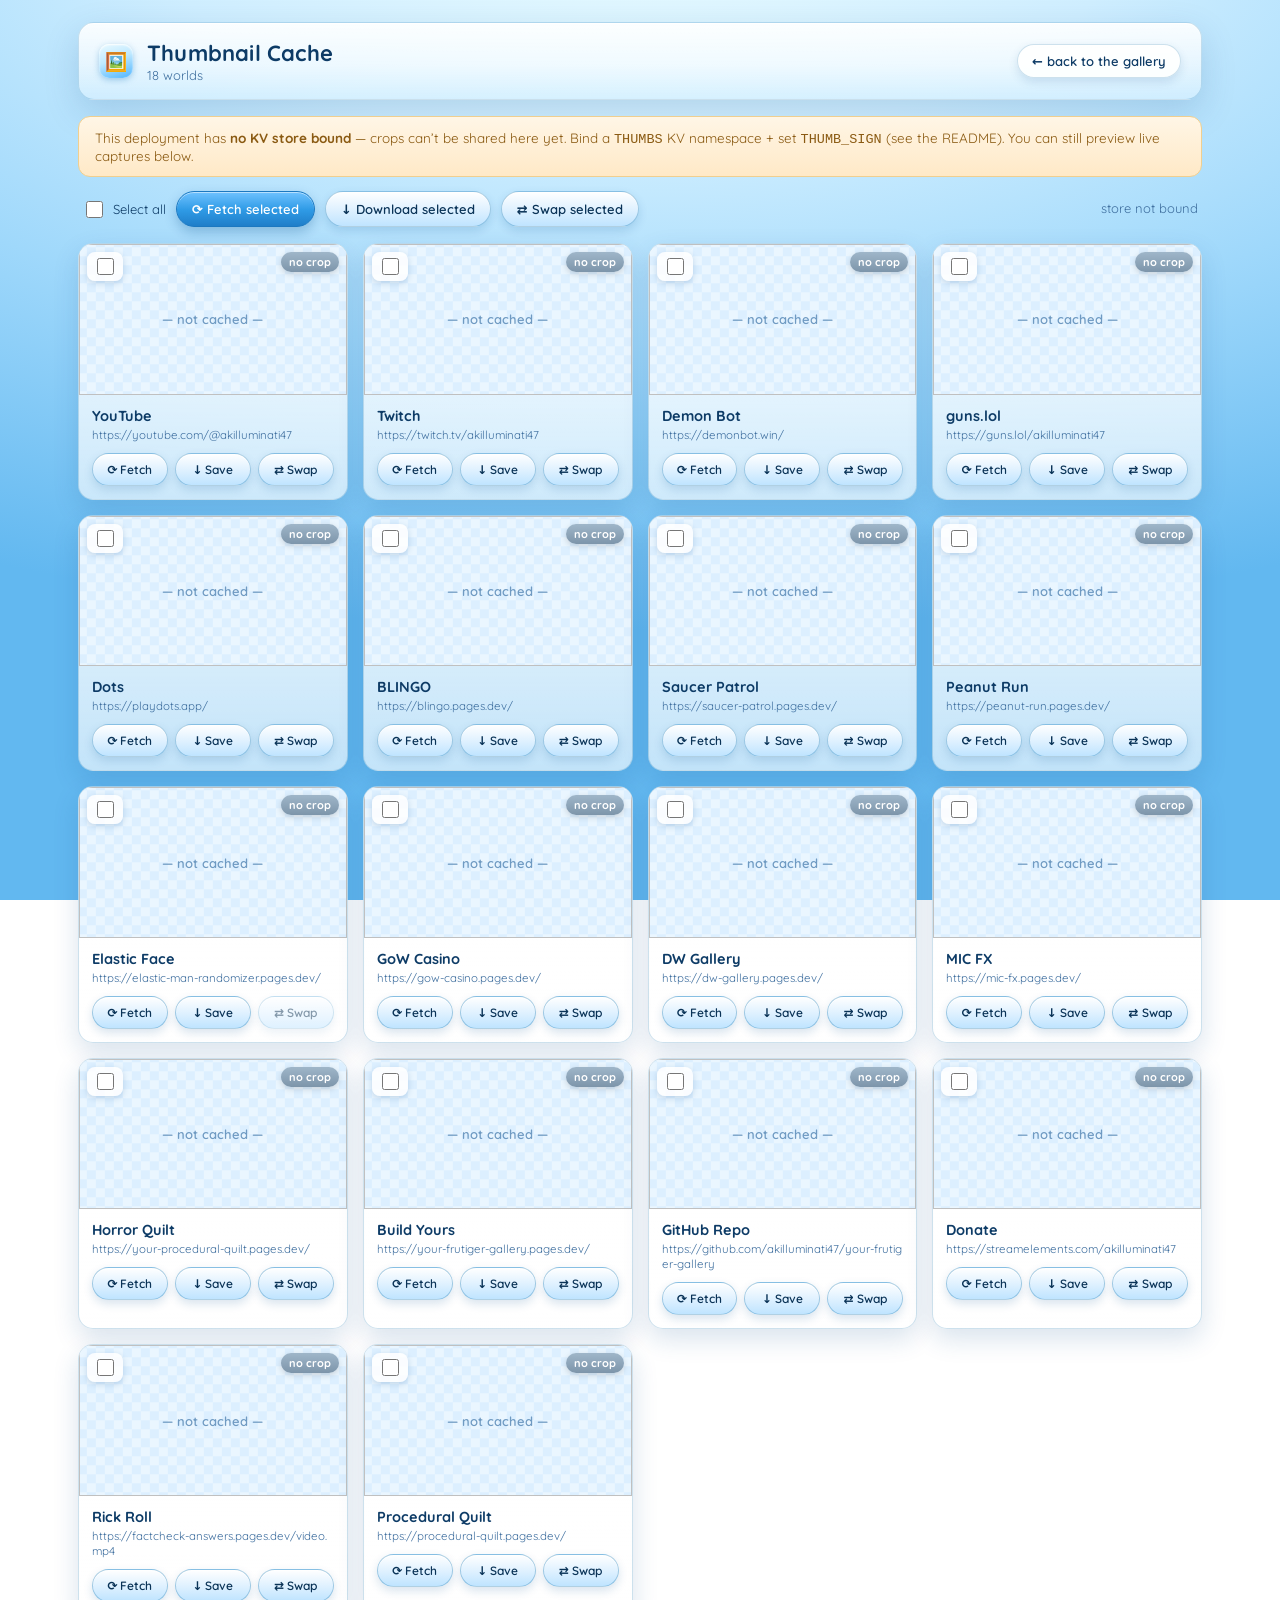
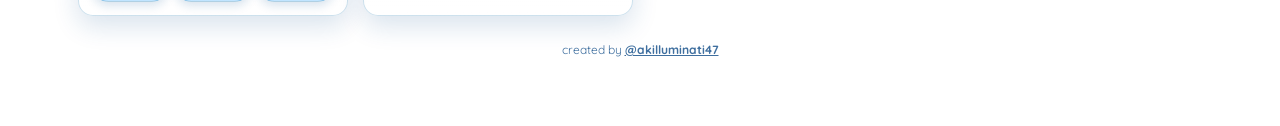
==== commit acc772a9: "fix(thumbs): swap button always shows alt; cron refreshes pinned provider; preserve newest crop on r" ====
--- a/thumbs.html
+++ b/thumbs.html
@@ -247,15 +247,23 @@
 const setStatus = t => { statusEl.textContent = t || ''; };
 const cards = new Map();   // url -> {el, img, tag, age, checkbox}
 
-// The ⇄ Swap pill's tooltip is rewritten from a few places (the crop that came
-// back, the store's hold, a swap just taken), so the owner-config lock is
-// applied HERE rather than at any one of them — otherwise the next refresh
-// would quietly hand a locked world its swappable tooltip back.
-function setProvBtn(url, note){
+// The ⇄ Swap pill always shows which provider it will switch TO (the "alt"),
+// unless the owner config has locked this world to one provider. The lock is
+// applied here so every state change (crop loaded, hold changed, swap taken)
+// ends up with the right tooltip.
+function otherProv(p){ return p === 'thumio' ? 'microlink' : 'thumio'; }
+function provBtnNote(url){
+  const lock = lockOf(url);
+  if (lock) return 'owner config locked (' + lock + ')';
+  const c = cards.get(url);
+  const cur = c?.activeProv || provOf(url);
+  return 'swap to ' + otherProv(cur);
+}
+function setProvBtn(url){
   const c = cards.get(url); if (!c?.provBtn) return;
   const lock = lockOf(url);
-  c.provBtn.disabled = !!lock;                       // greys out via button.btn:disabled
-  c.provBtn.title = lock ? 'owner config locked' : note;
+  c.provBtn.disabled = !!lock;
+  c.provBtn.title = provBtnNote(url);
 }
 
 function slug(url){ return url.replace(/[^a-z0-9]+/gi,'-').replace(/^-+|-+$/g,'').slice(0,48) || 'thumb'; }
@@ -301,13 +309,7 @@
     // click never binds (disabled already swallows it — this just says so).
     const provBtn = el.querySelector('.act-prov');
     provBtn.textContent = '⇄ Swap';
-    if (w.lock){
-      provBtn.disabled = true;
-      provBtn.title = 'owner config locked';
-    } else {
-      provBtn.title = 'captures via ' + provOf(w.url);
-      provBtn.addEventListener('click', () => doSwap(w));
-    }
+    if (!w.lock) provBtn.addEventListener('click', () => doSwap(w));
     // click the crop (not the checkbox) → expand it XXL; any click shrinks it back
     el.querySelector('.shot').addEventListener('click', e => {
       if (e.target.closest('.pick')) return;
@@ -315,6 +317,7 @@
     });
 
     cards.set(w.url, { el, img, empty, tag, age, checkbox, provBtn });
+    setProvBtn(w.url);
     grid.appendChild(el);
   }
   $('#sub').textContent = `${worlds.length} worlds`;
@@ -327,25 +330,25 @@
   c.tag.className = 'tag cached';
   c.tag.textContent = prov ? (prov === 'thumio' ? 'thum.io' : 'microlink') : 'cached';
   c.age.textContent = ts ? 'captured ' + ago(ts) : 'stored';
-  if (prov){ c.activeProv = prov; setProvBtn(url, 'showing ' + prov); }
+  if (prov){ c.activeProv = prov; setProvBtn(url); }
 }
 function showEmpty(url){
   const c = cards.get(url); if (!c) return;
   c.img.hidden = true; c.empty.style.display = 'grid';
   c.tag.className = 'tag none'; c.tag.textContent = 'no crop';
   c.age.textContent = '';
+  delete c.activeProv;
+  setProvBtn(url);
 }
 // the HOLD is the store's own memory (prov:<url> key, no TTL): a held world's
 // auto-refresh renders on thum.io from every visitor, not just this browser.
-// Mirror it into localStorage so Fetch here follows it too — no badge, no
-// message: the provider tag on the crop already says who took it, and setting
-// a provider means expecting it to hold. The tooltip alone carries the detail.
+// We record it on the card so the swap tooltip stays accurate, but we do NOT
+// overwrite the per-URL provider preference — the stored crop's actual provider
+// is what matters, and a lock/unlock should restore the real alt without drift.
 function setHeld(url, held){
   const c = cards.get(url); if (!c) return;
-  c.held = held;
-  setProv(url, held ? 'thumio' : 'microlink');   // no-op on a locked world
-  setProvBtn(url, held ? 'auto-refresh holds thum.io — ⇄ swaps back to microlink'
-                       : 'captures via microlink (default)');
+  c.held = !!held;
+  setProvBtn(url);
 }
 
 async function refreshList(){
@@ -395,7 +398,7 @@
     // visitor's capture from the other provider parks as alt, never bumps it.
     const put = await fetch(`/api/thumb?url=${enc(url)}&t=${enc(tok)}&prov=${p}&hold=1`, { method:'PUT', body:blob, headers:{ 'content-type':blob.type } });
     if (!put.ok) throw new Error('store ' + put.status);
-    showCrop(url, Date.now(), p); setHeld(url, p === 'thumio'); pingGallery(); setStatus('stored ' + url);
+    showCrop(url, Date.now(), p); setProv(url, p); setHeld(url, p === 'thumio'); pingGallery(); setStatus('stored ' + url);
     // Fetch catches BOTH sides: the OTHER provider's crop rides straight into
     // the PARKED slot (alt=1 — active crop and hold untouched), so ⇄ Swap is a
     // pure server-side exchange with the option already waiting. Best-effort:
@@ -429,7 +432,7 @@
   const cur = c?.activeProv || provOf(w.url);
   const want = cur === 'microlink' ? 'thumio' : 'microlink';
   setProv(w.url, want);
-  setProvBtn(w.url, 'captures via ' + want);
+  setProvBtn(w.url);
   try {
     const tok = await getToken(w.url);
     if (!tok) throw new Error('no store bound');
@@ -442,6 +445,7 @@
       // the server moved the hold with the swap: thum.io active = held (every
       // future auto-refresh renders there), microlink active = released
       setHeld(w.url, active === 'thumio');
+      setProvBtn(w.url);
       pingGallery();
       setStatus(`${w.name} → ${active === 'thumio' ? 'thum.io' : 'microlink'} crop`);
       return;
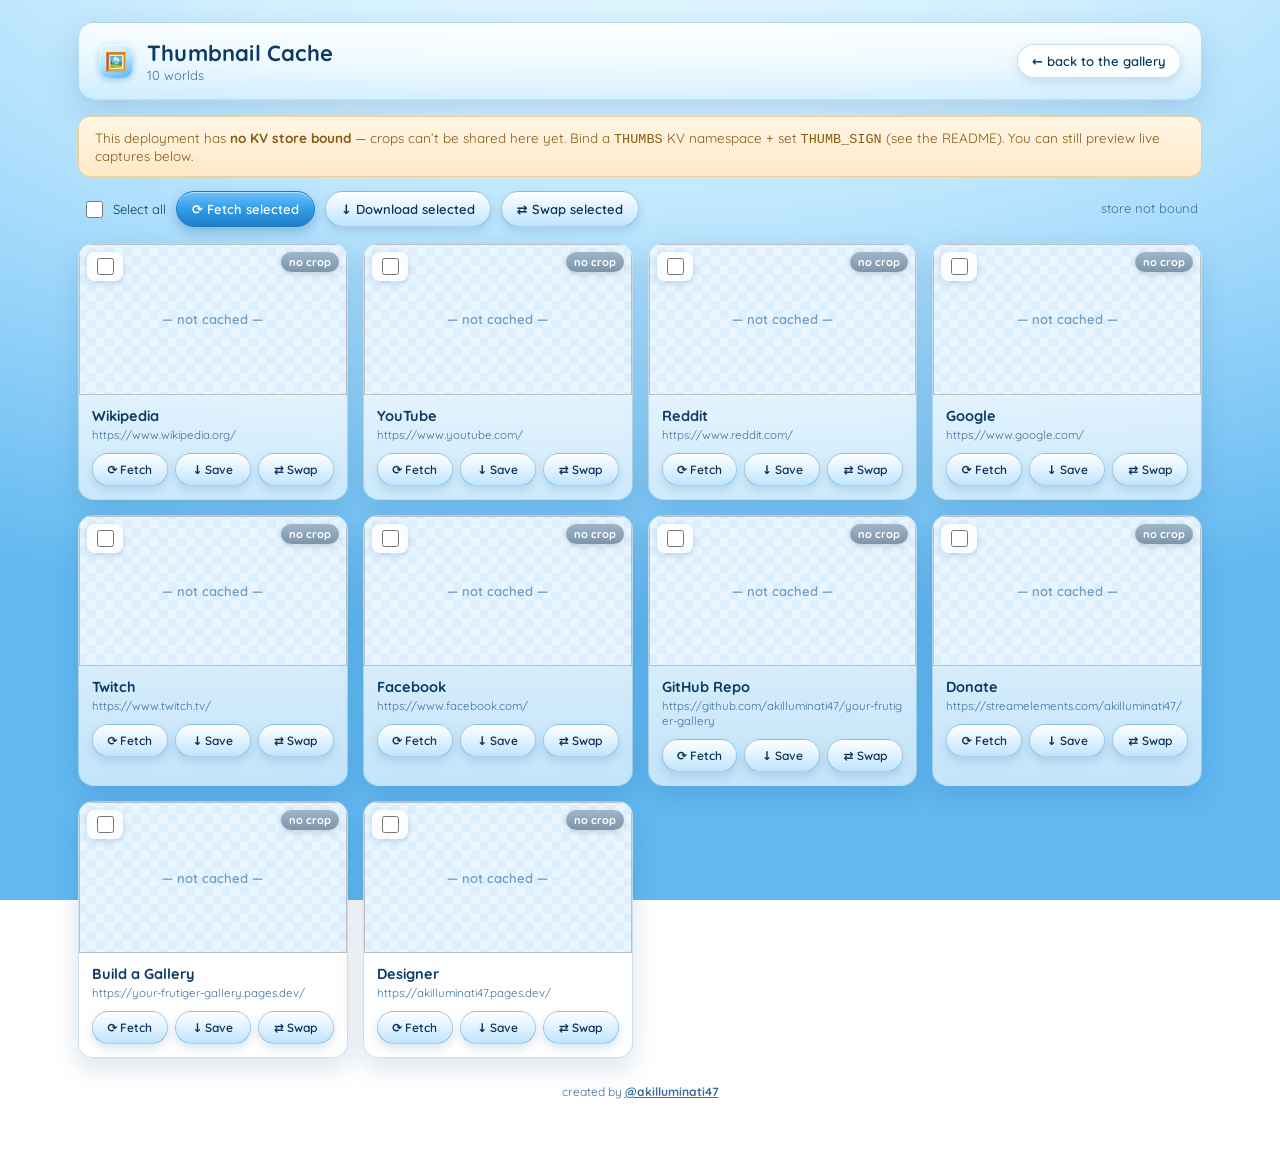
==== commit 9fd5afaf: "Sync from the mothership: key the capture target so thum.io can't replay a weeks-old render thum.io'" ====
--- a/thumbs.html
+++ b/thumbs.html
@@ -188,20 +188,26 @@
 // providers cache their render per exact URL, and a bare URL would happily replay
 // a screenshot of the page as it USED to look (the stale-config poison) instead
 // of rendering it fresh. Costs one render per press — exactly what Fetch means.
-const freshTarget = url => {
+// The key is the same fgshot= param the gallery and /api/shot use, so a press
+// here and every later automatic capture speak one language — only the VALUE
+// differs: a nonce (this) versus the shared day bucket (everyone else).
+const freshKey = () => Date.now().toString(36);
+const freshTarget = (url, k) => {
   const full = /^https?:\/\//i.test(url) ? url : 'https://' + url;
-  return `${full}${full.includes('?') ? '&' : '?'}fgfresh=${Date.now().toString(36)}`;
+  return `${full}${full.includes('?') ? '&' : '?'}fgshot=${k}`;
 };
 const microlinkURL = url =>
-  `https://api.microlink.io/?url=${enc(freshTarget(url))}&screenshot=true&embed=screenshot.url`
+  `https://api.microlink.io/?url=${enc(freshTarget(url, freshKey()))}&screenshot=true&embed=screenshot.url`
   + `&viewport.width=${SHOT_W}&viewport.height=${SHOT_H}&viewport.deviceScaleFactor=1`
   + `&waitUntil=networkidle0&waitForTimeout=2500&meta=false`;
 // thum.io rides through our own /api/shot proxy: its hotlink guard 403s a
 // cross-origin browser fetch(), but the proxy captures server-side (16:9-pinned
-// viewport, same as everywhere). The fgfresh-busted target defeats thum.io's
-// upstream cache; &fresh= skips the proxy's own edge cache the same way.
+// viewport, same as everywhere). Pass the CLEAN target and let &fresh= do both
+// jobs — the proxy stamps that key onto the target (the only thing that defeats
+// thum.io's upstream cache, which ignores maxAge entirely) and skips its own
+// edge cache with it.
 const thumioURL = url =>
-  `/api/shot?url=${enc(freshTarget(url))}&w=${SHOT_W}&h=${SHOT_H}&prov=thumio&fresh=${Date.now().toString(36)}`;
+  `/api/shot?url=${enc(/^https?:\/\//i.test(url) ? url : 'https://' + url)}&w=${SHOT_W}&h=${SHOT_H}&prov=thumio&fresh=${freshKey()}`;
 
 // worlds = corridor projects + every toggled-on end-wall slot, LIVE ones
 // included: an interactive wall never shows its own crop on desktop, but its
